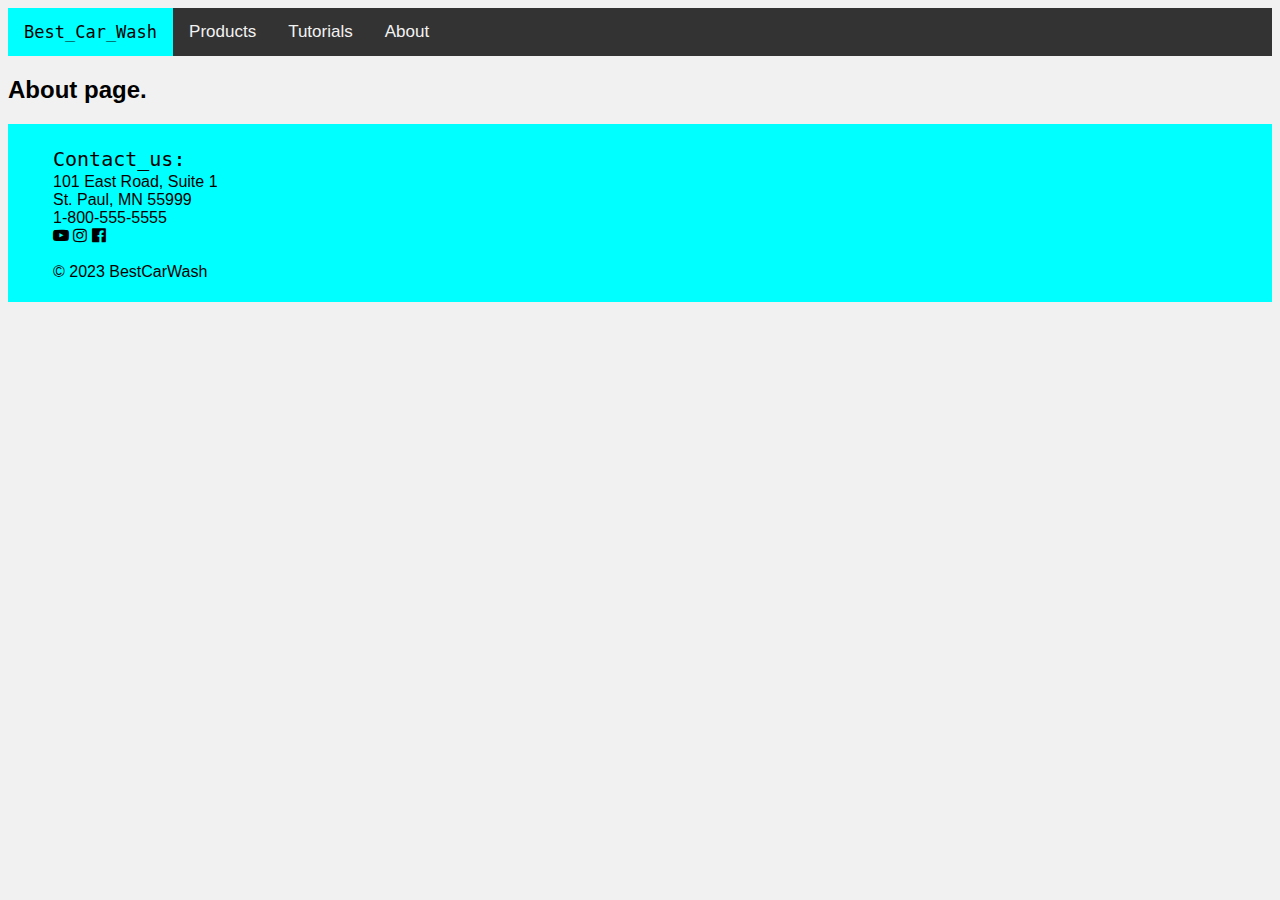
==== about.html @ 46a40848 "Initial commit" ====
<!DOCTYPE html>

<!-- This is the about page -->
<html lang="en">

<head>
<title>CSS Template</title>
<meta charset="utf-8">
<meta name="viewport" content="width=device-width, initial-scale=1">
<link rel="stylesheet" type="text/css" href="style2.css">
<link rel="stylesheet" href="https://cdnjs.cloudflare.com/ajax/libs/font-awesome/4.7.0/css/font-awesome.min.css">
<script src="script.js" async></script>
</head>

<body>

<!-- Navigation bar -->
<div class="topnav" id="myTopnav">
    <a href="index.html" class="active" style="color:black; font-family: monospace;">Best_Car_Wash</a>
    <a href="products.html">Products</a>
    <a href="tutorials.html">Tutorials</a>
    <a href="#">About</a>
    <a href="javascript:void(0);" class="icon" onclick="myFunction()">
        <i class="fa fa-bars"></i>
    </a>
</div>

<!-- Main -->
<h2>About page.</h2>

<!-- Footer -->
<footer>
    <ul style="list-style-type: none;">
        <li style="font-family: monospace; font-size: x-large; padding: 2px 0px;">Contact_us:</li>
        <li>101 East Road, Suite 1</li>
        <li>St. Paul, MN 55999</li>
        <li>1-800-555-5555</li>
        <li>
            <i class="fa fa-youtube-play"></i>
            <i class="fa fa-instagram"></i>
            <i class="fa fa-facebook-official"></i>
        </li>
        <li>&nbsp;</li>
        <li>&copy; 2023 BestCarWash</li>
    </ul>
</footer>

</body>
</html>
---- style2.css ----
* {
    box-sizing: border-box;
  }
  
  body {
    font-family: Arial, Helvetica, sans-serif;
    background-color: #f1f1f1;
  }

  /* Navigation bar */
  .topnav {
    overflow: hidden;
    background-color: #333;
  }
  
  .topnav a {
    float: left;
    display: block;
    color: #f2f2f2;
    text-align: center;
    padding: 14px 16px;
    text-decoration: none;
    font-size: 17px;
  }
  
  .topnav a:hover {
    background-color: #f1f1f1;;
    color: black;
  }
  
  .topnav a.active {
    background-color:aqua;
    color: white;
  }
  
  .topnav .icon {
    display: none;
  }
  
  /* Responsive */
  @media screen and (max-width: 600px) {
    .topnav a:not(:first-child) {display: none;}
    .topnav a.icon {
      float: right;
      display: block;
    }
  }
  
  @media screen and (max-width: 600px) {
    .topnav.responsive {position: relative;}
    .topnav.responsive .icon {
      position: absolute;
      right: 0;
      top: 0;
    }
    .topnav.responsive a {
      float: none;
      display: block;
      text-align: left;
    }
  }
  
  /* Create two columns/boxes that floats next to each other */
  #col-1 {
    float: left;
    width: 30%;
    background-color: #f1f1f1;
    padding: 20px;
  }
  
  #col-2 {
    float: left;
    padding: 20px;
    width: 70%;
    background-color: #f1f1f1;
    text-align: center;
  }
  
  /* Clear floats after the columns */
  section::after {
    content: "";
    display: table;
    clear: both;
  }
  
  /* Style the footer */
  footer {
    background-color:aqua;
    padding: 5px;
  }
  
  /* Responsive layout - makes the two columns/boxes stack on top of each other instead of next to each other, on small screens */
  @media (max-width: 600px) {
    #col-1, #col-2 {
      width: 100%;
      height: auto;
    }
  }

/* Image edits */
.bulldog {
    border-radius: 10%;
    box-shadow: 0px 0px 10px #888888;
    margin: 10px;
}

/* Home page button */
#button {
    font-size: large;
    background-color: aqua;
}

/* Home page input box */
.inputbox {
    margin: 3px 0px 10px 0px;
}

/* Tutorial Videos */
.videos-container {
  display: flex;
  flex-wrap: wrap;
  justify-content: center;
}

.video-frame {
  width: 100%;
  max-width: 560px;
  margin: 10px;
}
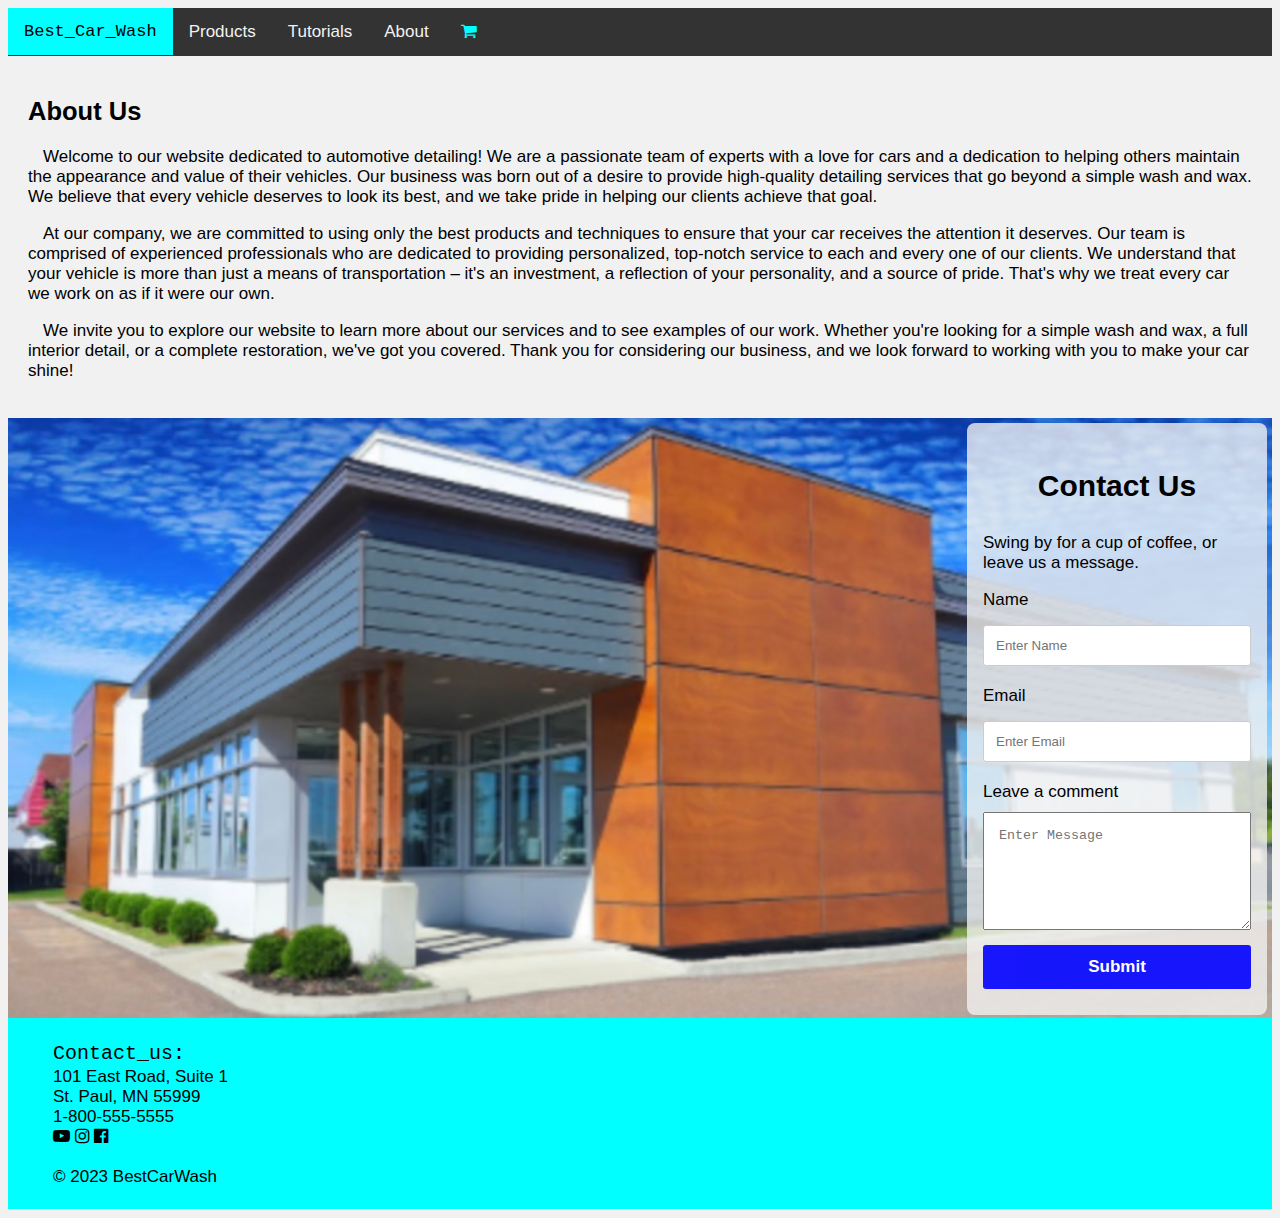
==== commit 681a5d24: "Add files via upload" ====
--- a/about.html
+++ b/about.html
@@ -20,13 +20,52 @@
     <a href="products.html">Products</a>
     <a href="tutorials.html">Tutorials</a>
     <a href="#">About</a>
+    <a href="products.html#section75"><i class="fa fa-shopping-cart" style="color:aqua"></i></a>
     <a href="javascript:void(0);" class="icon" onclick="myFunction()">
         <i class="fa fa-bars"></i>
     </a>
 </div>
 
-<!-- Main -->
-<h2>About page.</h2>
+<!-- About -->
+<div class="about-section" style="padding: 20px;">
+    <h2>About Us</h2>
+      <p style="text-indent: 15px">Welcome to our website dedicated to automotive detailing! We are a passionate team of experts with 
+      a love for cars and a dedication to helping others maintain the appearance and value of their vehicles. 
+      Our business was born out of a desire to provide high-quality detailing services that go beyond a 
+      simple wash and wax. We believe that every vehicle deserves to look its best, and we take pride in 
+      helping our clients achieve that goal.
+      
+      <p style="text-indent: 15px">At our company, we are committed to using only the best products and techniques to ensure that your 
+      car receives the attention it deserves. Our team is comprised of experienced professionals who are 
+      dedicated to providing personalized, top-notch service to each and every one of our clients. We 
+      understand that your vehicle is more than just a means of transportation – it's an investment, a 
+      reflection of your personality, and a source of pride. That's why we treat every car we work on as 
+      if it were our own.</p>
+      
+      <p style="text-indent: 15px">We invite you to explore our website to learn more about our services and to see examples of our 
+      work. Whether you're looking for a simple wash and wax, a full interior detail, or a complete 
+      restoration, we've got you covered. Thank you for considering our business, and we look forward 
+      to working with you to make your car shine!</p>
+  </div>
+
+  <!-- Contact us -->
+    <div class="bg-img3">
+      <form method="post" action="connect.php" class="container3">
+        <p id="title"><b>Contact Us</b></p>
+        <p>Swing by for a cup of coffee, or leave us a message.</p>
+    
+        <label for="name">Name</label>
+        <input type="text" placeholder="Enter Name" name="name" required>
+    
+        <label for="email">Email</label>
+        <input type="text" placeholder="Enter Email" name="email" required>
+
+        <label for="comment">Leave a comment</label>
+        <textarea id="comment" name="comment" rows="10" placeholder="Enter Message" required></textarea>
+    
+        <button type="submit" value="Submit" class="btn"><b>Submit</b></button>
+      </form>
+    </div>
 
 <!-- Footer -->
 <footer>
--- a/style2.css
+++ b/style2.css
@@ -59,63 +59,217 @@
       text-align: left;
     }
   }
-  
-  /* Create two columns/boxes that floats next to each other */
-  #col-1 {
-    float: left;
-    width: 30%;
-    background-color: #f1f1f1;
-    padding: 20px;
-  }
-  
-  #col-2 {
-    float: left;
-    padding: 20px;
-    width: 70%;
-    background-color: #f1f1f1;
+  /* End of navigation bar */
+
+  /* Homepage */
+  .bg-img {
+    /* The image used */
+    background-image: url("wash.jpg");
+  
+    min-height: 600px;
+  
+    /* Center and scale the image nicely */
+    background-position: center;
+    background-repeat: no-repeat;
+    background-size: cover;
+    position: relative;
+  }
+  
+  /* Add styles to the form container */
+  .container {
+    position: absolute;
+    margin: 20px;
+    max-width: 300px;
+    padding: 16px;
+    background-color: #f1f1f1ca;
+    border-radius: 8px;
+  }
+  
+  /* Full-width input fields */
+  input[type=text],[type=email] {
+    width: 100%;
+    padding: 15px;
+    margin: 5px 0 22px 0;
+    border: none;
+    background: white;
+  }
+  
+  input[type=text],[type=email]:focus {
+    background-color: white;
+    outline: none;
+  }
+  
+  /* Set a style for the submit button */
+  .btn {
+    background-color: aqua;
+    color: black;
+    padding: 16px 20px;
+    border: none;
+    cursor: pointer;
+    width: 100%;
+    opacity: 0.9;
+    font-size: large;
+  }
+  
+  .btn:hover {
+    opacity: 1;
+  }
+
+  #title {
+    font-size: 38px;
     text-align: center;
   }
-  
-  /* Clear floats after the columns */
-  section::after {
-    content: "";
-    display: table;
-    clear: both;
-  }
-  
-  /* Style the footer */
-  footer {
-    background-color:aqua;
-    padding: 5px;
-  }
-  
-  /* Responsive layout - makes the two columns/boxes stack on top of each other instead of next to each other, on small screens */
-  @media (max-width: 600px) {
-    #col-1, #col-2 {
+  /* End homepage */
+
+    /* 5-star section */
+    body {
+      font-family: Arial;
+      font-size: 17px;
+    }
+    
+    .container1 {
+      position: relative;
+      margin: 0 auto;
+    }
+    
+    .container1 .content {
+      position: absolute;
+      bottom: 0;
+      color: whitesmoke;
       width: 100%;
-      height: auto;
-    }
-  }
-
-/* Image edits */
-.bulldog {
-    border-radius: 10%;
-    box-shadow: 0px 0px 10px #888888;
-    margin: 10px;
-}
-
-/* Home page button */
-#button {
-    font-size: large;
-    background-color: aqua;
-}
-
-/* Home page input box */
-.inputbox {
-    margin: 3px 0px 10px 0px;
-}
-
-/* Tutorial Videos */
+      padding: 20px;
+      text-align: center;
+    }
+
+    #stars {
+      font-size: 30px;
+      font-family: Verdana, Geneva, Tahoma, sans-serif;
+    }
+
+    .fastars {
+      color: gold;
+    }
+    /* End 5-star section */
+
+/* Products section */
+.left2 {
+  background-color: lightgray;
+  padding: 20px;
+  float: left;
+  width: 33.3%;
+  text-align: center;
+}
+
+.main2 {
+  background-color: grey;
+  padding: 20px;
+  float: left;
+  width: 33.3%;
+  text-align: center;
+}
+
+.right2 {
+  background-color: darkgrey;
+  padding: 20px;
+  float: left;
+  width: 33.3%;
+  text-align: center;
+}
+
+@media screen and (max-width: 550px) {
+  .left2, .main2, .right2 {
+    width: 100%;
+  }
+}
+
+.product {
+  border-radius: 3px;
+  box-shadow: 0px 0px 10px #555;
+}
+/* End of products section */
+/* End of homepage */
+
+
+/* About Page */
+
+/* Contact us */
+.bg-img3 {
+  /* The image used */
+  background-image: url("shop4.jpg");
+
+  min-height: 600px;
+
+  /* Center and scale the image nicely */
+  background-position: center;
+  background-repeat: no-repeat;
+  background-size: cover;
+  position: relative;
+}
+
+/* Add styles to the form container */
+.container3 {
+  position: absolute;
+  margin: 5px;
+  max-width: 300px;
+  padding: 16px;
+  background-color: #f1f1f1ca;
+  border-radius: 8px;
+  right: 0;
+}
+
+/* Full-width input fields */
+input[type=text] {
+  width: 100%;
+  padding: 15px;
+  margin: 5px 0 22px 0;
+  border: none;
+  background: white;
+}
+
+textarea {
+  padding: 15px;
+  height: 118px;
+  width: 100%;
+}
+
+input[type=text]:focus {
+  background-color: white;
+  outline: none;
+}
+
+/* Set a style for the submit button */
+.btn {
+  background-color: blue;
+  color: white;
+  padding: 16px 20px;
+  border: none;
+  cursor: pointer;
+  width: 35%;
+  opacity: 0.9;
+  font-size: small;
+}
+
+.btn:hover {
+  background-color: aqua;
+  color: black;
+}
+
+#title {
+  font-size: 30px;
+  text-align: center;
+}
+/* End of about page */
+
+
+
+/* Tutorial page */
+.tutorial-section {
+  padding: 20px;
+  text-align: left;
+  background-color: none;
+  color: black;
+}
+
 .videos-container {
   display: flex;
   flex-wrap: wrap;
@@ -123,7 +277,274 @@
 }
 
 .video-frame {
-  width: 100%;
-  max-width: 560px;
   margin: 10px;
-}
+  text-align: center;
+}
+
+.video-frame p {
+  margin: 10px;
+  text-align: center;
+}
+
+.descript {
+  font-weight: bold;
+  margin: 10px;
+  text-align: center;
+}
+
+.video-frame iframe {
+  width: 100%;
+  height: auto;
+  border-radius: 10px;
+  box-shadow: 0px 0px 10px #888888;
+}
+/* End of tutorial page */
+
+/* Footer section*/
+footer {
+  background-color:aqua;
+  padding: 5px;
+}
+/* End of footer section */
+
+/* Product Section */
+.card {
+  box-shadow: 0 4px 8px 0 rgba(0, 0, 0, 0.2);
+  max-width: 300px;
+  margin: auto;
+  text-align: center;
+  font-family: arial;
+}
+
+.price {
+  color: grey;
+  font-size: 22px;
+}
+
+.card button {
+  border: none;
+  outline: 0;
+  padding: 12px;
+  color: white;
+  background-color: #000;
+  text-align: center;
+  cursor: pointer;
+  width: 100%;
+  font-size: 18px;
+}
+
+.card button:hover {
+  opacity: 0.7;
+}
+
+/* container */
+.responsive-three-column-grid {
+  display:block;
+  margin:20px;
+}
+
+/* columns */
+.responsive-three-column-grid > * {
+  padding:1rem;
+}
+
+/* tablet breakpoint */
+@media (min-width:768px) {
+  .responsive-three-column-grid {
+      display: grid;
+      grid-auto-rows: 1fr;
+      grid-template-columns: 1fr 1fr 1fr;
+  }
+}
+
+/* Payment form */
+.row75 {
+  display: -ms-flexbox; /* IE10 */
+  display: flex;
+  -ms-flex-wrap: wrap; /* IE10 */
+  flex-wrap: wrap;
+  margin: 0 -16px;
+}
+
+.col-25 {
+  -ms-flex: 25%; /* IE10 */
+  flex: 25%;
+}
+
+.col-50 {
+  -ms-flex: 50%; /* IE10 */
+  flex: 50%;
+}
+
+.col-75 {
+  -ms-flex: 75%; /* IE10 */
+  flex: 75%;
+}
+
+.col-25,
+.col-50,
+.col-75 {
+  padding: 0 16px;
+}
+
+.container75 {
+  background-color: #f2f2f2;
+  padding: 5px 20px 15px 20px;
+  border: 1px solid lightgrey;
+  border-radius: 3px;
+}
+
+input[type=text] {
+  width: 100%;
+  margin-bottom: 20px;
+  padding: 12px;
+  border: 1px solid #ccc;
+  border-radius: 3px;
+}
+
+label {
+  margin-bottom: 10px;
+  display: block;
+}
+
+.icon-container {
+  margin-bottom: 20px;
+  padding: 7px 0;
+  font-size: 24px;
+}
+
+.btn {
+  background-color: blue;
+  color: white;
+  padding: 12px;
+  margin: 10px 0;
+  border: none;
+  width: 100%;
+  border-radius: 3px;
+  cursor: pointer;
+  font-size: 17px;
+}
+
+.btn:hover {
+  background-color: aqua;
+  color:black;
+}
+
+span.price {
+  float: right;
+  color: grey;
+}
+
+/* Responsive layout - when the screen is less than 800px wide, make the two columns stack on top of each other instead of next to each other (and change the direction - make the "cart" column go on top) */
+@media (max-width: 800px) {
+  .row {
+    flex-direction: column-reverse;
+  }
+  .col-25 {
+    margin-bottom: 20px;
+  }
+}
+
+/* checkout */
+.row75 {
+  display: -ms-flexbox; /* IE10 */
+  display: flex;
+  -ms-flex-wrap: wrap; /* IE10 */
+  flex-wrap: wrap;
+  margin: 0 -16px;
+}
+
+.col-25 {
+  -ms-flex: 25%; /* IE10 */
+  flex: 25%;
+}
+
+.col-50 {
+  -ms-flex: 50%; /* IE10 */
+  flex: 50%;
+}
+
+.col-75 {
+  -ms-flex: 75%; /* IE10 */
+  flex: 75%;
+}
+
+.col-25,
+.col-50,
+.col-75 {
+  padding: 0 16px;
+}
+
+.container75 {
+    background-color: lightgrey;
+  /* background-color: #f2f2f2; */
+  padding: 5px 20px 15px 20px;
+  border: 1px solid black;
+  border-radius: 3px;
+}
+
+input[type=text] {
+  width: 100%;
+  margin-bottom: 20px;
+  padding: 12px;
+  border: 1px solid #ccc;
+  border-radius: 3px;
+}
+
+label {
+  margin-bottom: 10px;
+  display: block;
+}
+
+.icon-container {
+  margin-bottom: 20px;
+  padding: 7px 0;
+  font-size: 24px;
+}
+
+.btn {
+  background-color: blue;
+  color: white;
+  padding: 12px;
+  margin: 10px 0;
+  border: none;
+  width: 100%;
+  border-radius: 3px;
+  cursor: pointer;
+  font-size: 17px;
+}
+
+.btn:hover {
+  background-color: aqua;
+  color: black;
+}
+
+a {
+  color: #2196F3;
+}
+
+hr {
+  border: 1px solid lightgrey;
+}
+
+span.price {
+  float: right;
+  color: grey;
+}
+
+/* Responsive layout - when the screen is less than 800px wide, make the two columns stack on top of each other instead of next to each other (also change the direction - make the "cart" column go on top) */
+@media (max-width: 800px) {
+  .row75 {
+    flex-direction: column-reverse;
+  }
+  .col-25 {
+    margin-bottom: 20px;
+  }
+}
+
+#section75 {
+  margin-top: 50px;
+  margin-bottom: 20px;
+}
+
+
